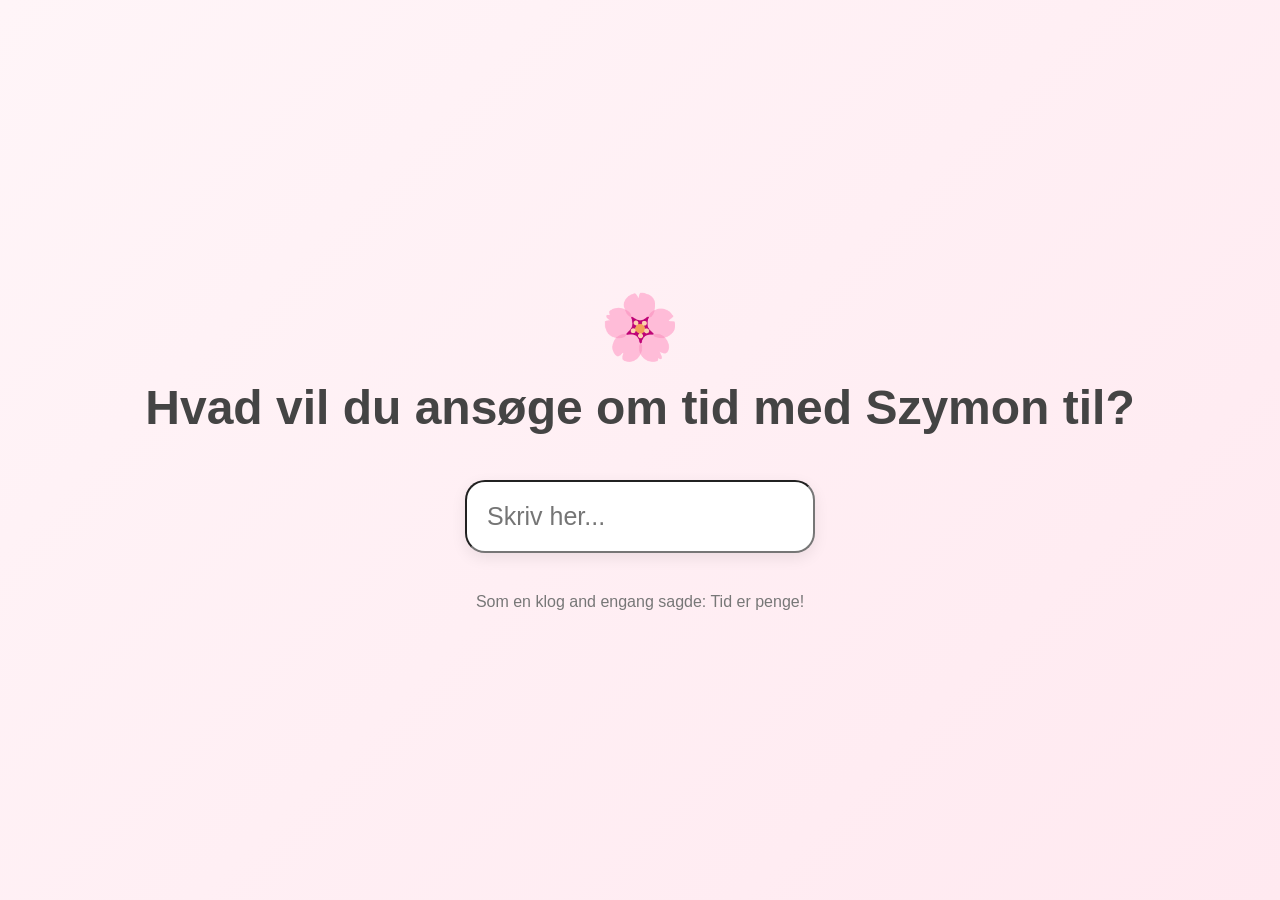
==== index.html @ 7ba57856 "Add files via upload" ====
<!DOCTYPE html>
<html lang="da">
<head>
    <meta charset="UTF-8">
    <title>Hvad vil du?</title>
    <link rel="stylesheet" href="style.css">
</head>
<body>

<div id="top_bar" class="top-bar skjult"></div>

<div class="container">
    <div class="cute-icon">🌸</div>

    <h1>Hvad vil du ansøge om tid med Szymon til?</h1>

    <input
        class="input_number1"
        id="input_number1"
        type="text"
        placeholder="Skriv her..."
    >

    <p class="subtitle">
        Som en klog and engang sagde: Tid er penge!
    </p>

    <div id="loading_screen" class="skjult">
        <div class="spinner"></div>
        <p id="loading_text">Indlæser...</p>
    </div>
</div>

<script src="script.js"></script>
</body>
</html>
---- style.css ----
*{
    margin:0;
    padding:0;
    box-sizing:border-box;
    font-family: "Segoe UI", sans-serif;
}

body{
    min-height:100vh;
    display:flex;
    justify-content:center;
    align-items:center;
    background:linear-gradient(
        135deg,
        #fff5f8,
        #ffe9f0
    );
}

.container,
.info-container{
    text-align:center;
    padding:40px;
}

h1{
    font-size:3rem;
    color:#444;
    margin-bottom:30px;
}

.subtitle{
    margin-top:25px;
    color:#777;
}

.cute-icon{
    font-size:4rem;
    margin-bottom:15px;
}

.input_number1{
    background:white;
    padding:20px;
    margin:15px auto;
    width:350px;
    border-radius:20px;
    box-shadow:0 5px 15px rgba(0,0,0,0.08);
    font-size: 25px;
}

.top-bar {
    position: fixed;
    top: 0;
    left: 0;
    width: 100%;
    height: 6px;
    background: linear-gradient(90deg, #7CFFB2, #2ecc71);
    transform: translateY(-100%);
    transition: transform 0.4s ease;
    z-index: 10000;
    display: block; /* VIGTIG */
}

.top-bar.show {
    transform: translateY(0);
}

.top-bar.hide {
    transform: translateY(-100%);
}

/* Gør at skærmen dækker hele vinduet */
#loading_screen {
  position: fixed;
  top: 0;
  left: 0;
  width: 100vw;
  height: 100vh;
  background-color: rgba(0, 0, 0, 0.7); /* Halvgennemsigtig sort */
  color: white;
  display: flex;
  flex-direction: column;
  justify-content: center;
  align-items: center;
  z-index: 9999; /* Sikrer at den ligger øverst */
}

/* En simpel CSS-animere spinner */
.spinner {
  width: 50px;
  height: 50px;
  border: 5px solid #f3f3f3;
  border-top: 5px solid #3498db;
  border-radius: 50%;
  animation: spin 1s linear infinite;
}

@keyframes spin {
  0% { transform: rotate(0deg); }
  100% { transform: rotate(360deg); }
}

/* Klasse til at skjule elementer */
.skjult {
  display: none !important;
}
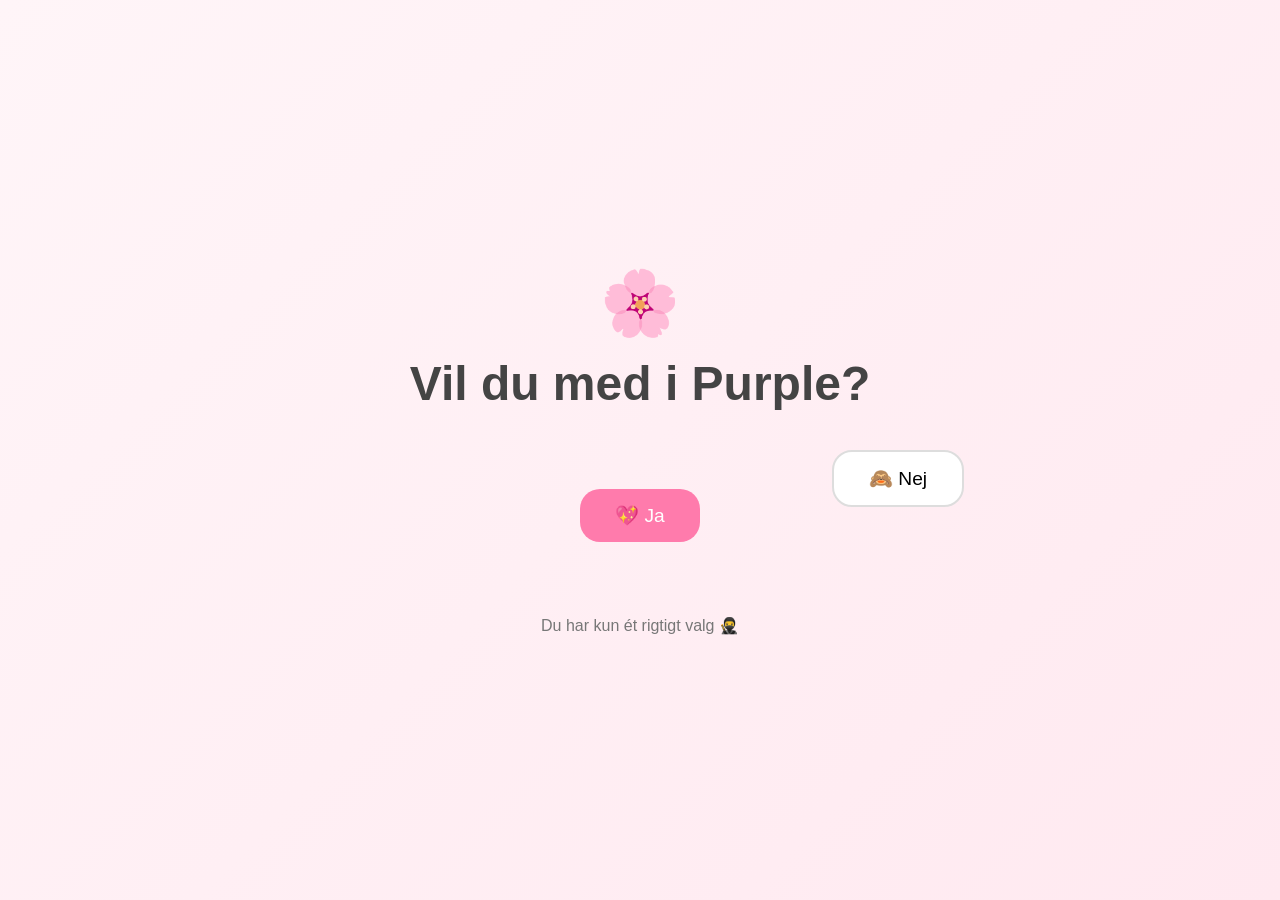
==== commit f0b8168c: "Added right files" ====
--- a/index.html
+++ b/index.html
@@ -2,33 +2,29 @@
 <html lang="da">
 <head>
     <meta charset="UTF-8">
-    <title>Hvad vil du?</title>
+    <title>Vil du med?</title>
     <link rel="stylesheet" href="style.css">
 </head>
 <body>
 
-<div id="top_bar" class="top-bar skjult"></div>
-
 <div class="container">
     <div class="cute-icon">🌸</div>
 
-    <h1>Hvad vil du ansøge om tid med Szymon til?</h1>
+    <h1>Vil du med i Purple?</h1>
 
-    <input
-        class="input_number1"
-        id="input_number1"
-        type="text"
-        placeholder="Skriv her..."
-    >
+    <div class="buttons">
+        <a href="info.html" class="btn yes-btn">
+            💖 Ja
+        </a>
+
+        <button class="btn no-btn" id="noBtn">
+            🙈 Nej
+        </button>
+    </div>
 
     <p class="subtitle">
-        Som en klog and engang sagde: Tid er penge!
+        Du har kun ét rigtigt valg 🥷
     </p>
-
-    <div id="loading_screen" class="skjult">
-        <div class="spinner"></div>
-        <p id="loading_text">Indlæser...</p>
-    </div>
 </div>
 
 <script src="script.js"></script>
--- a/style.css
+++ b/style.css
@@ -34,74 +34,53 @@
     color:#777;
 }
 
+.buttons{
+    display:flex;
+    justify-content:center;
+    align-items:center;
+    gap:25px;
+    margin-top:30px;
+    position:relative;
+    height:150px;
+}
+
+.btn{
+    border:none;
+    padding:15px 35px;
+    font-size:1.2rem;
+    border-radius:20px;
+    cursor:pointer;
+    text-decoration:none;
+    transition:0.3s;
+}
+
+.yes-btn{
+    background:#ff7bac;
+    color:white;
+    transition: transform 0.15s ease;
+}
+
+.yes-btn:hover{
+    transform:scale(1.08);
+}
+
+.no-btn{
+    position:fixed;
+    background:white;
+    border:2px solid #ddd;
+    z-index: 1000;
+}
+
 .cute-icon{
     font-size:4rem;
     margin-bottom:15px;
 }
 
-.input_number1{
+.card{
     background:white;
     padding:20px;
     margin:15px auto;
     width:350px;
     border-radius:20px;
     box-shadow:0 5px 15px rgba(0,0,0,0.08);
-    font-size: 25px;
-}
-
-.top-bar {
-    position: fixed;
-    top: 0;
-    left: 0;
-    width: 100%;
-    height: 6px;
-    background: linear-gradient(90deg, #7CFFB2, #2ecc71);
-    transform: translateY(-100%);
-    transition: transform 0.4s ease;
-    z-index: 10000;
-    display: block; /* VIGTIG */
-}
-
-.top-bar.show {
-    transform: translateY(0);
-}
-
-.top-bar.hide {
-    transform: translateY(-100%);
-}
-
-/* Gør at skærmen dækker hele vinduet */
-#loading_screen {
-  position: fixed;
-  top: 0;
-  left: 0;
-  width: 100vw;
-  height: 100vh;
-  background-color: rgba(0, 0, 0, 0.7); /* Halvgennemsigtig sort */
-  color: white;
-  display: flex;
-  flex-direction: column;
-  justify-content: center;
-  align-items: center;
-  z-index: 9999; /* Sikrer at den ligger øverst */
-}
-
-/* En simpel CSS-animere spinner */
-.spinner {
-  width: 50px;
-  height: 50px;
-  border: 5px solid #f3f3f3;
-  border-top: 5px solid #3498db;
-  border-radius: 50%;
-  animation: spin 1s linear infinite;
-}
-
-@keyframes spin {
-  0% { transform: rotate(0deg); }
-  100% { transform: rotate(360deg); }
-}
-
-/* Klasse til at skjule elementer */
-.skjult {
-  display: none !important;
 }
